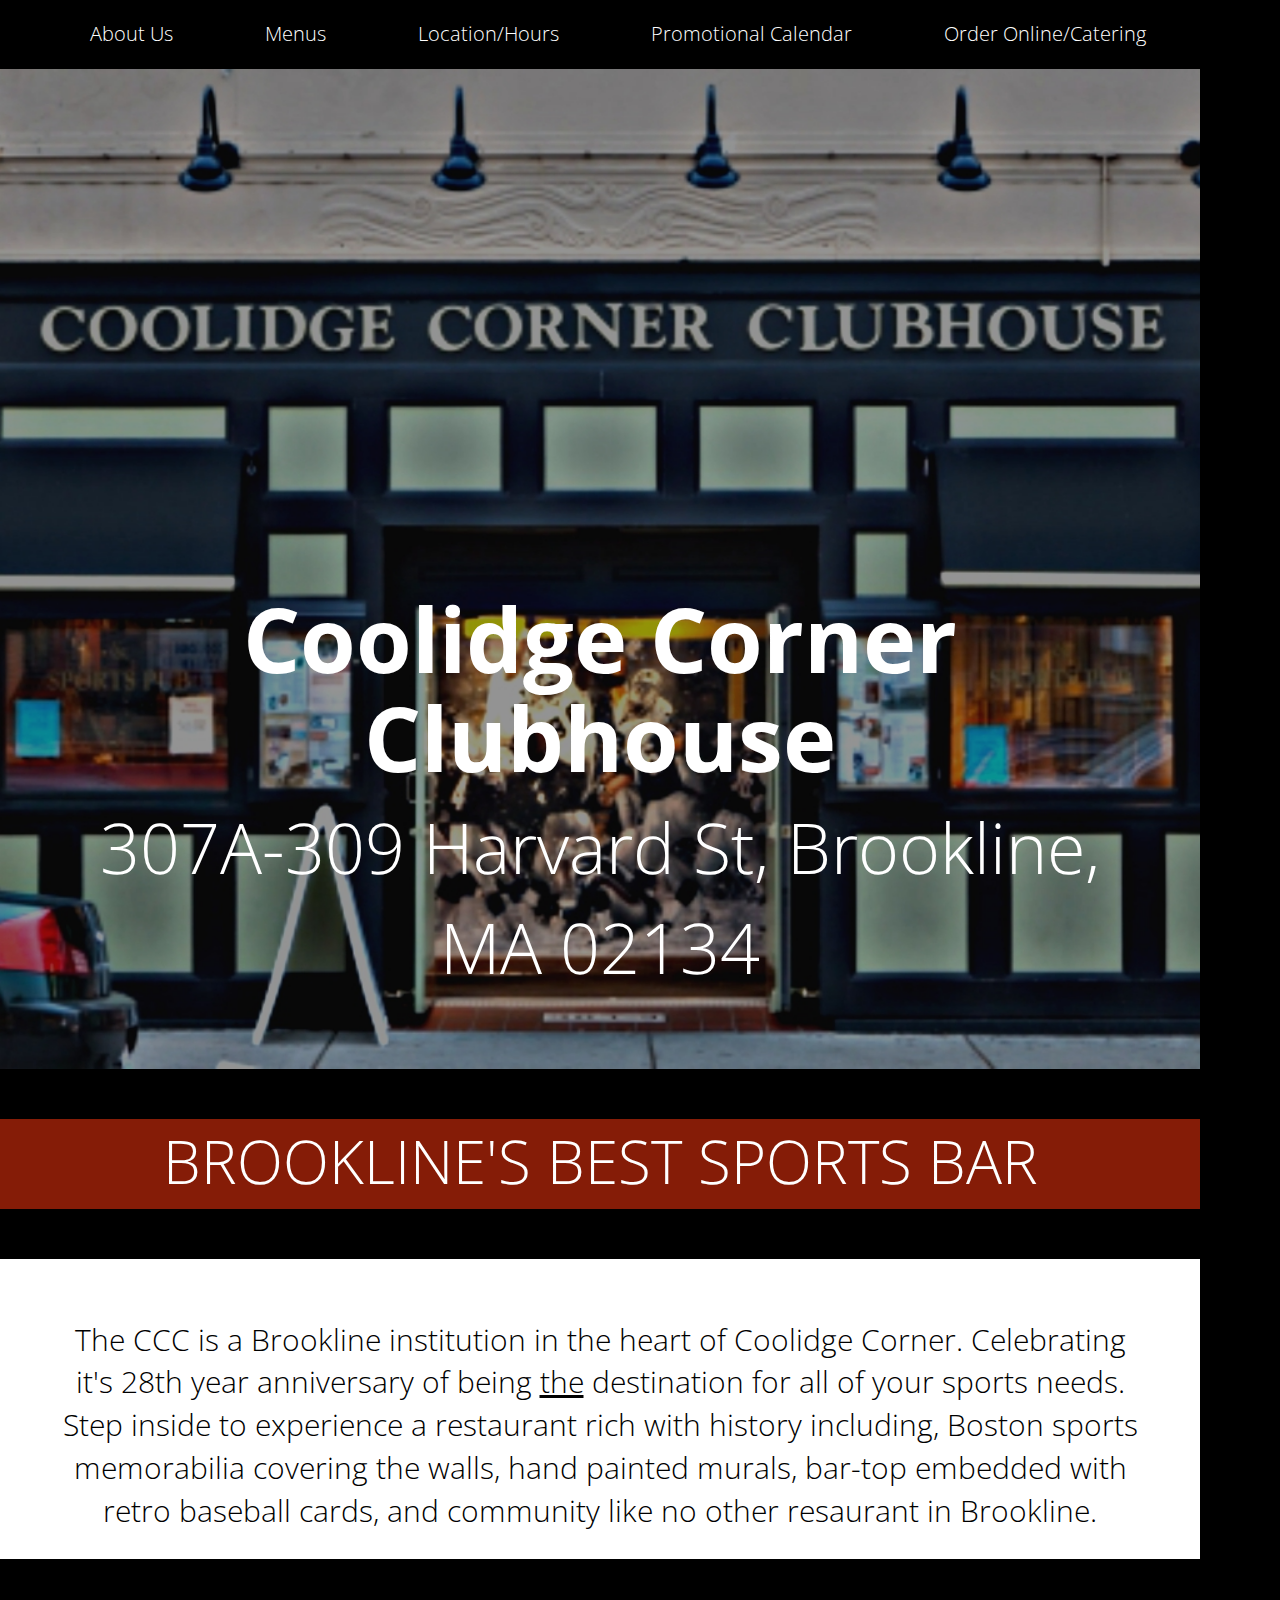
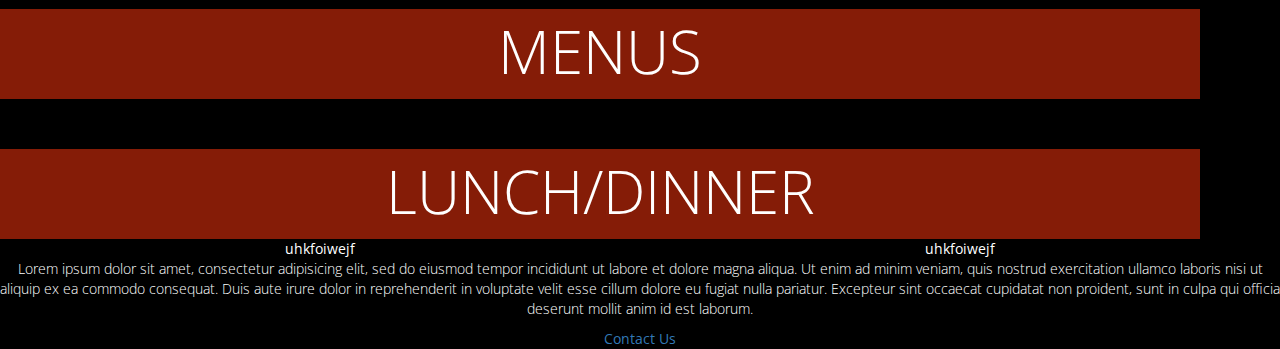
==== unit_3/index.html @ d9b26765 "about us" ====
<!DOCTYPE html>
<html>
<head>

<title>Coolidge Corner Clubhouse</title>

<link rel="stylesheet" type="text/css" href="css/bootstrap-theme.css">

<link rel="stylesheet" type="text/css" href="css/bootstrap.css">

<link rel="stylesheet" type="text/css" href="css/style.css">

<link href="https://fonts.googleapis.com/css?family=Open+Sans+Condensed:300,300i,700" rel="stylesheet">


</head>

<body>

<section class="nav">
 <nav>
 	<div class="">
 		<a href="#menu"></a>
 	</div>

 	<div></div>

 	<div></div>

 	<ul class="nav nav-pills">
	<li>About Us</li>
	<li>Menus</li>
	<li>Location/Hours</li>
	<li>Promotional Calendar</li>
	<li>Order Online/Catering</li>
	</ul>

</nav>
</section>

<section class="hero">

	<h1>Coolidge Corner Clubhouse
	</h1>
	<p>307A-309 Harvard St, Brookline, MA 02134</p>

</section>

<section class="spacing"></section>

<section class="slogan">

	<p>BROOKLINE'S BEST SPORTS BAR</p>

	</section>

<section class="spacing"></section>

<section class="aboutus">
	<p>The CCC is a Brookline institution in the heart of Coolidge Corner. Celebrating it's 28th year anniversary of being <u>the</u> destination for all of your sports needs. Step inside to experience a restaurant rich with history including, Boston sports memorabilia covering the walls, hand painted murals, bar-top embedded with retro baseball cards, and community like no other resaurant in Brookline. </p>
</section>

<section class="spacing"></section>

<section class="menutitle">
	<p>MENUS</p>
</section>

<section class="spacing"></section>

<section class="menutitle">
	<p>LUNCH/DINNER</p>
</section>

<section>


	<div class="col-md-6">uhkfoiwejf</div>
	<div class="col-md-6">uhkfoiwejf</div>
</section>

	<section>

	<p>Lorem ipsum dolor sit amet, consectetur adipisicing elit, sed do eiusmod
tempor incididunt ut labore et dolore magna aliqua. Ut enim ad minim veniam,
quis nostrud exercitation ullamco laboris nisi ut aliquip ex ea commodo
consequat. Duis aute irure dolor in reprehenderit in voluptate velit esse
cillum dolore eu fugiat nulla pariatur. Excepteur sint occaecat cupidatat non
proident, sunt in culpa qui officia deserunt mollit anim id est laborum.</p>

</section>

<section>

	<a href="mailto:theccc@verizon.net">Contact Us</a> 

</section>

</body>
</html>
---- unit_3/css/style.css ----
body {

    background-color: #000;
    color: #fff;
    text-align: center;
    font-family: 'Open Sans Condensed', sans-serif;
}

h1 {
	font-weight: 700;
	font-size: 90px;

}

p {
	font-weight: 300;
}

li {
	font-weight: 300;
	font-size: 20px;
	margin: 20px 90px;

}

ul {
	text-align: center;
}

.hero {
	background-image: url("../images/coolidgecorner.jpg");
	background-repeat: no-repeat;
	background-size: cover;
    background-position: top; 
	height: 800px;
	width: 1200px;
	padding: 500px 60px;

}

.hero p {
	font-size: 70px;
}

.spacing {
	background-color: #000;
	height: 50px;
	width: 1200px;
}

.slogan {
	background-color: #851C07;
	height: 90px;
	width: 1200px;
}

.slogan p {
	font-size: 60px;
}

.aboutus {
	background-color: #fff;
	height:300px;
	width: 1200px;
	padding: 60px 60px;
}

.aboutus p {
	font-size: 30px;
	color: #000;
}

.menutitle {
	background-color: #851C07;
	height: 90px;
	width: 1200px;
}

.menutitle p {
	font-size: 60px;
}

.menu {
	background-color: #fff;
	height: 800px;
	width: 1200px;
	padding: 500px 60px;
	font-size: 30px;
}
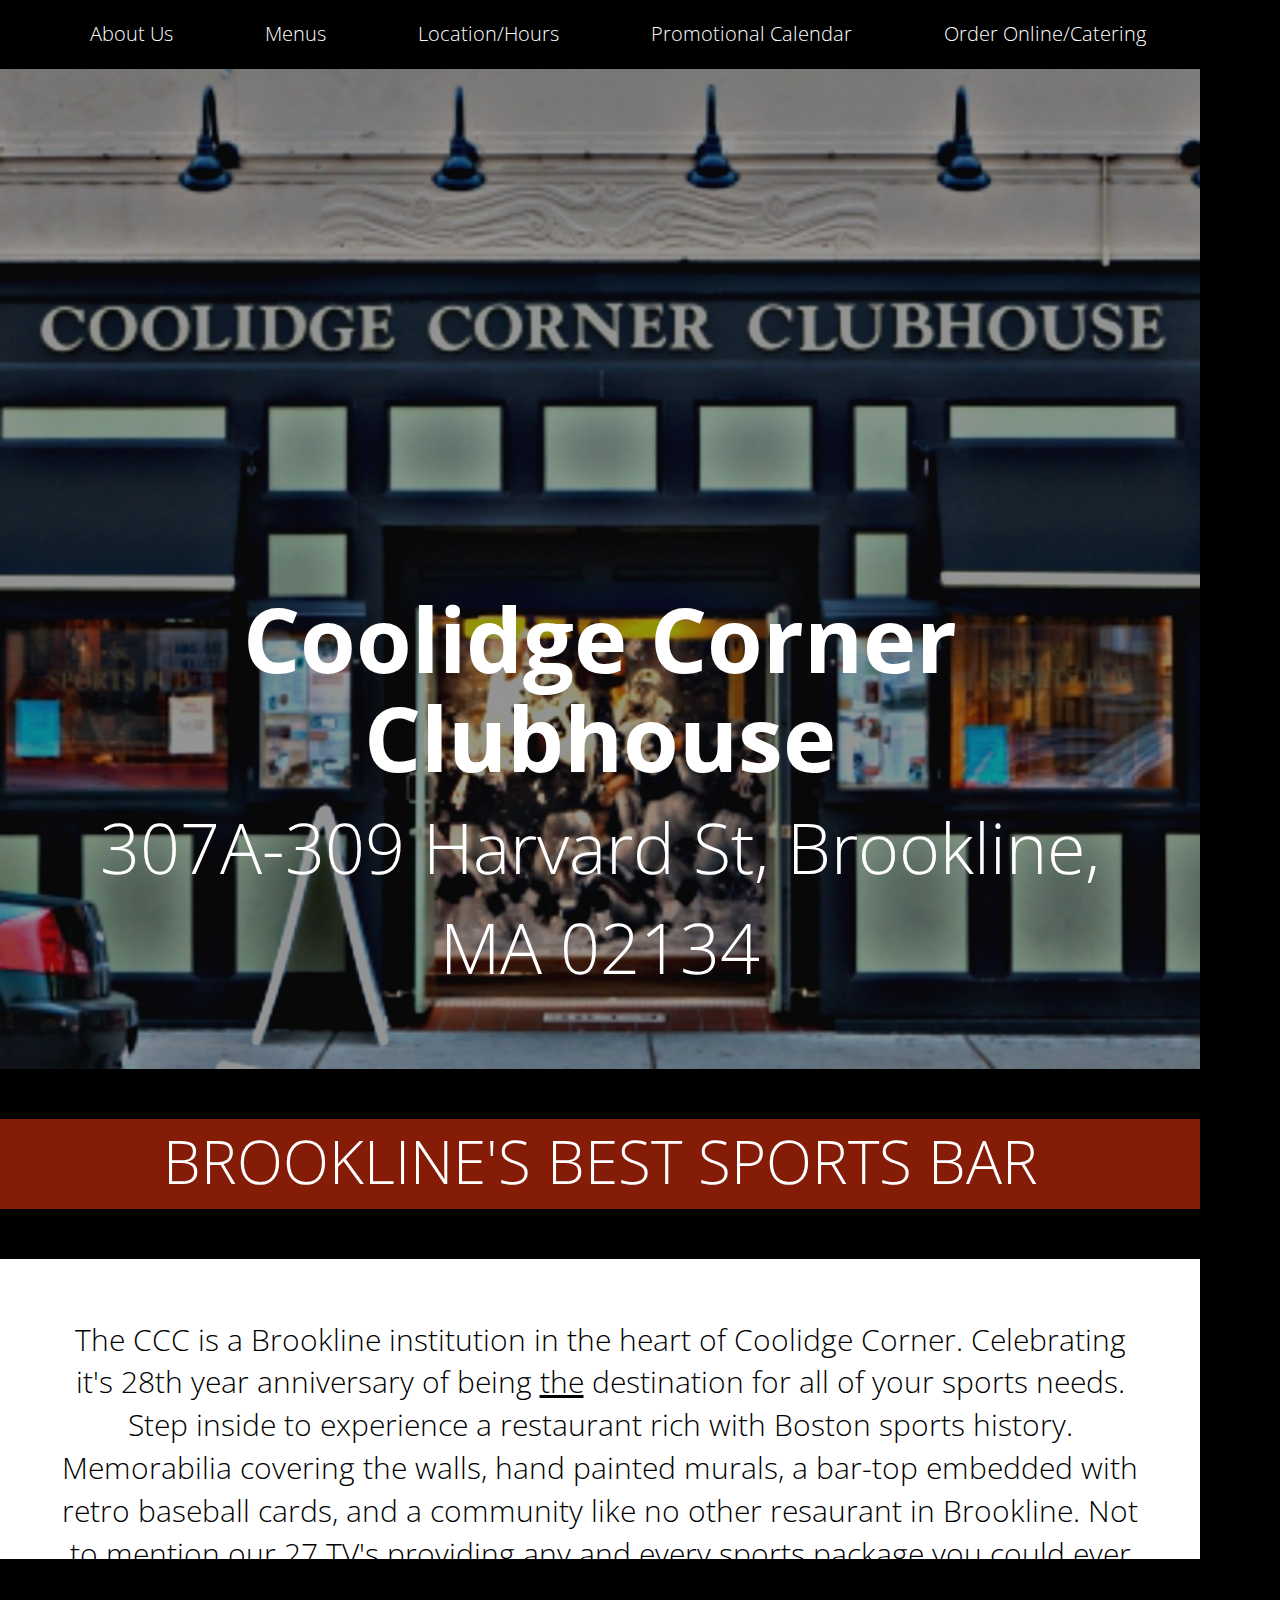
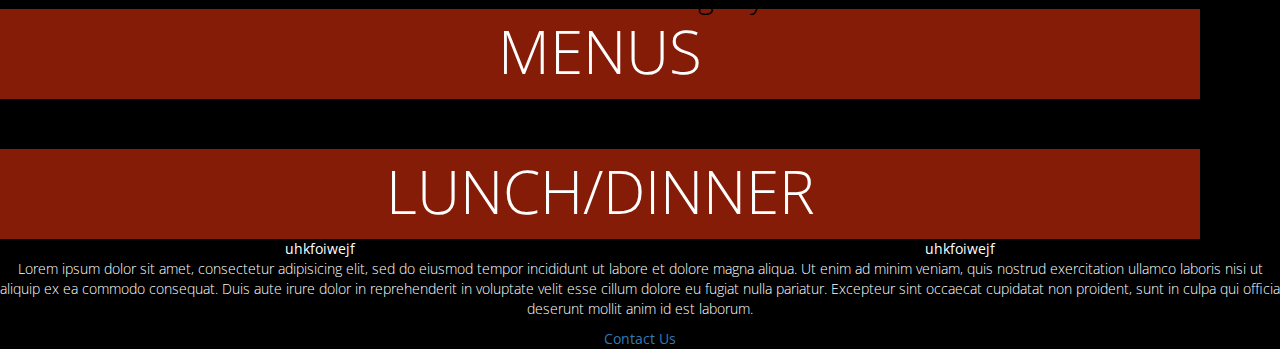
==== commit 682edba6: "ccc about us" ====
--- a/unit_3/index.html
+++ b/unit_3/index.html
@@ -57,7 +57,7 @@
 <section class="spacing"></section>
 
 <section class="aboutus">
-	<p>The CCC is a Brookline institution in the heart of Coolidge Corner. Celebrating it's 28th year anniversary of being <u>the</u> destination for all of your sports needs. Step inside to experience a restaurant rich with history including, Boston sports memorabilia covering the walls, hand painted murals, bar-top embedded with retro baseball cards, and community like no other resaurant in Brookline. </p>
+	<p>The CCC is a Brookline institution in the heart of Coolidge Corner. Celebrating it's 28th year anniversary of being <u>the</u> destination for all of your sports needs. Step inside to experience a restaurant rich with Boston sports history. Memorabilia covering the walls, hand painted murals, a bar-top embedded with retro baseball cards, and a community like no other resaurant in Brookline. Not to mention our 27 TV's providing any and every sports package you could ever need. Not a Boston fan? We've got you covered. </p>
 </section>
 
 <section class="spacing"></section>
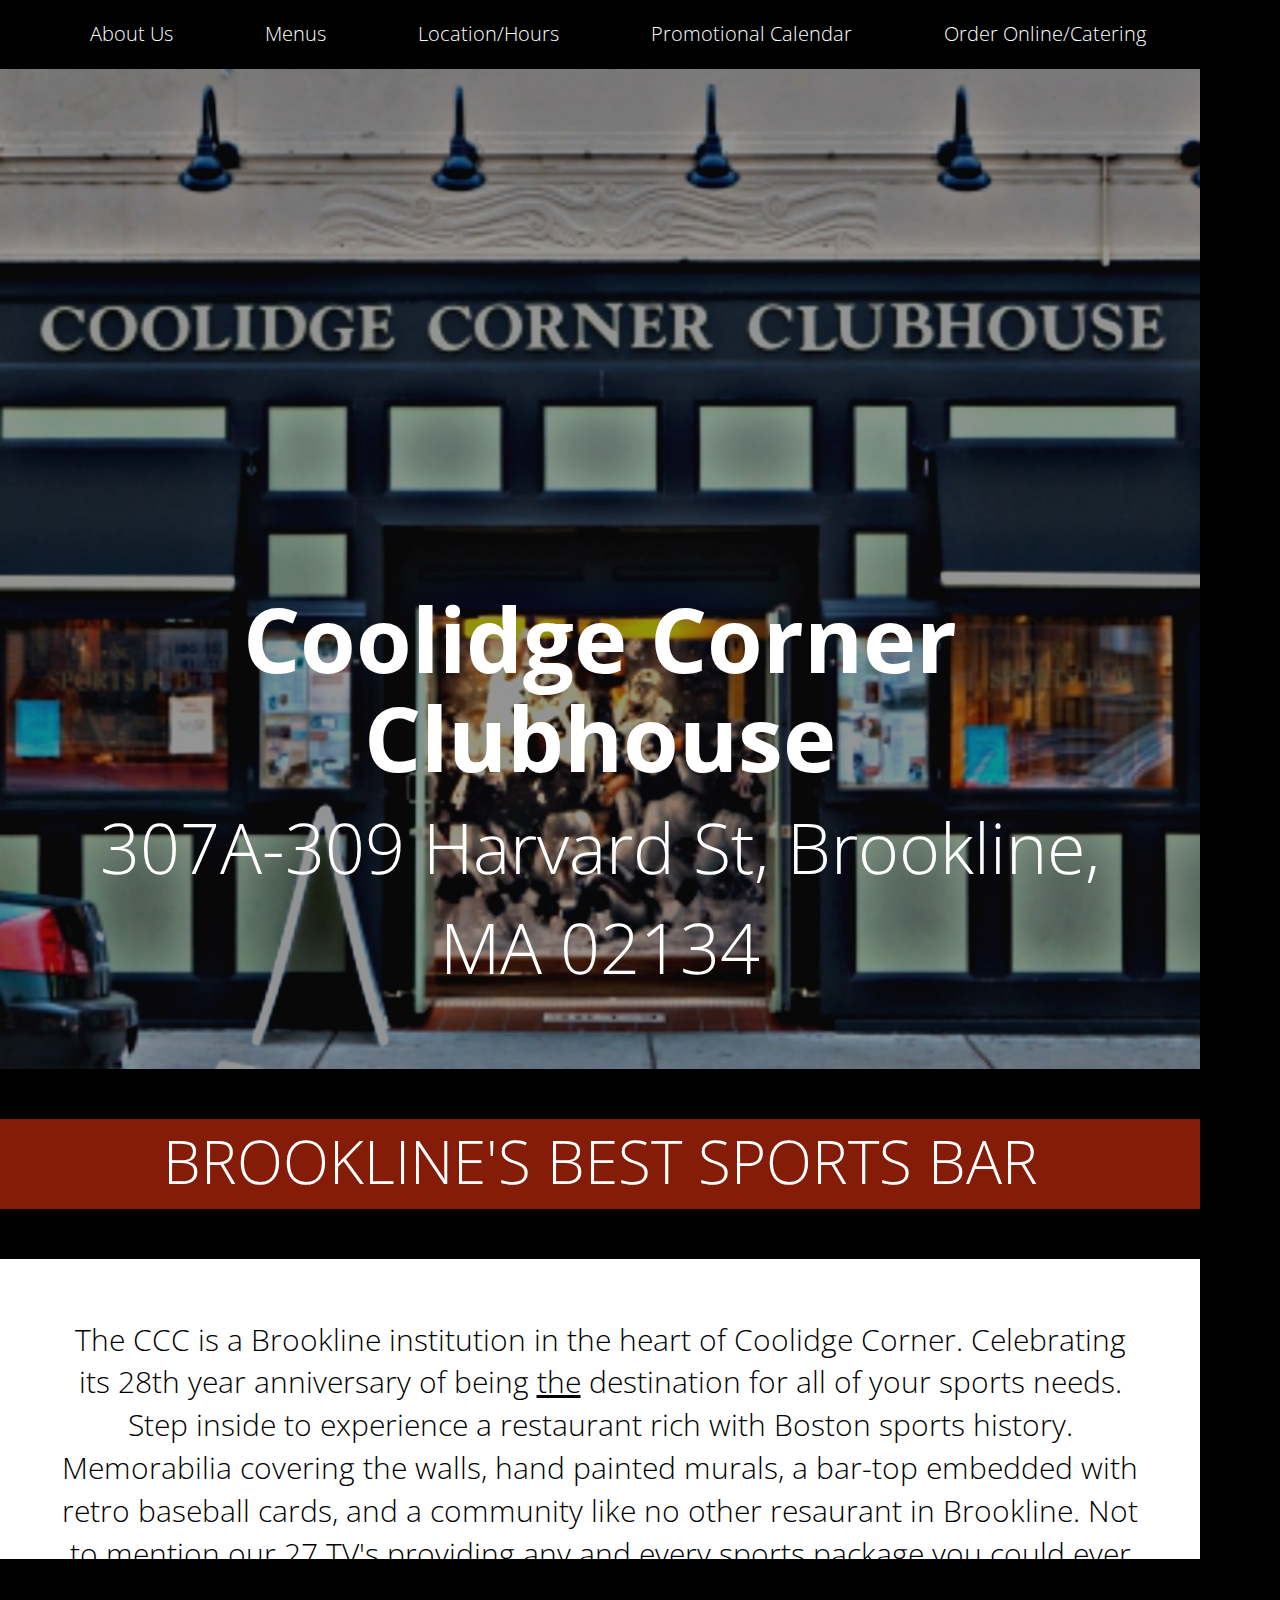
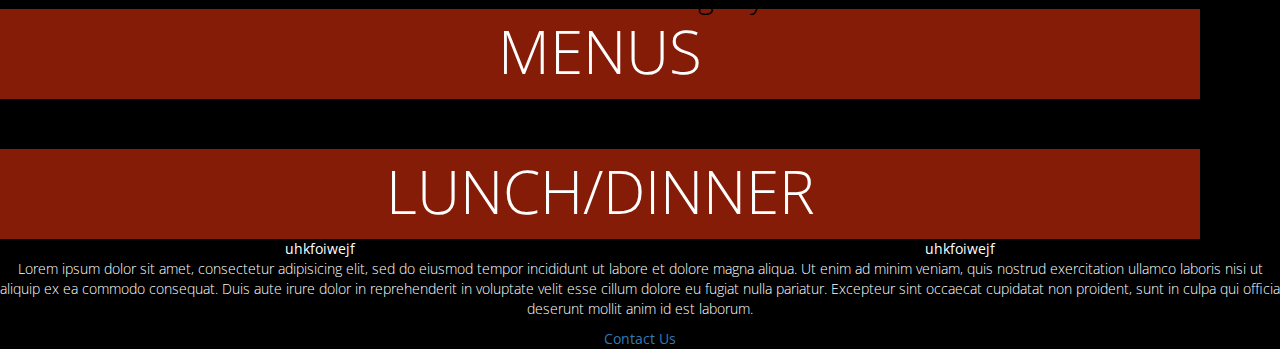
==== commit f2745e23: "ccc about us" ====
--- a/unit_3/index.html
+++ b/unit_3/index.html
@@ -57,7 +57,7 @@
 <section class="spacing"></section>
 
 <section class="aboutus">
-	<p>The CCC is a Brookline institution in the heart of Coolidge Corner. Celebrating it's 28th year anniversary of being <u>the</u> destination for all of your sports needs. Step inside to experience a restaurant rich with Boston sports history. Memorabilia covering the walls, hand painted murals, a bar-top embedded with retro baseball cards, and a community like no other resaurant in Brookline. Not to mention our 27 TV's providing any and every sports package you could ever need. Not a Boston fan? We've got you covered. </p>
+	<p>The CCC is a Brookline institution in the heart of Coolidge Corner. Celebrating its 28th year anniversary of being <u>the</u> destination for all of your sports needs. Step inside to experience a restaurant rich with Boston sports history. Memorabilia covering the walls, hand painted murals, a bar-top embedded with retro baseball cards, and a community like no other resaurant in Brookline. Not to mention our 27 TV's providing any and every sports package you could ever need. Not a Boston fan? We've got you covered. </p>
 </section>
 
 <section class="spacing"></section>
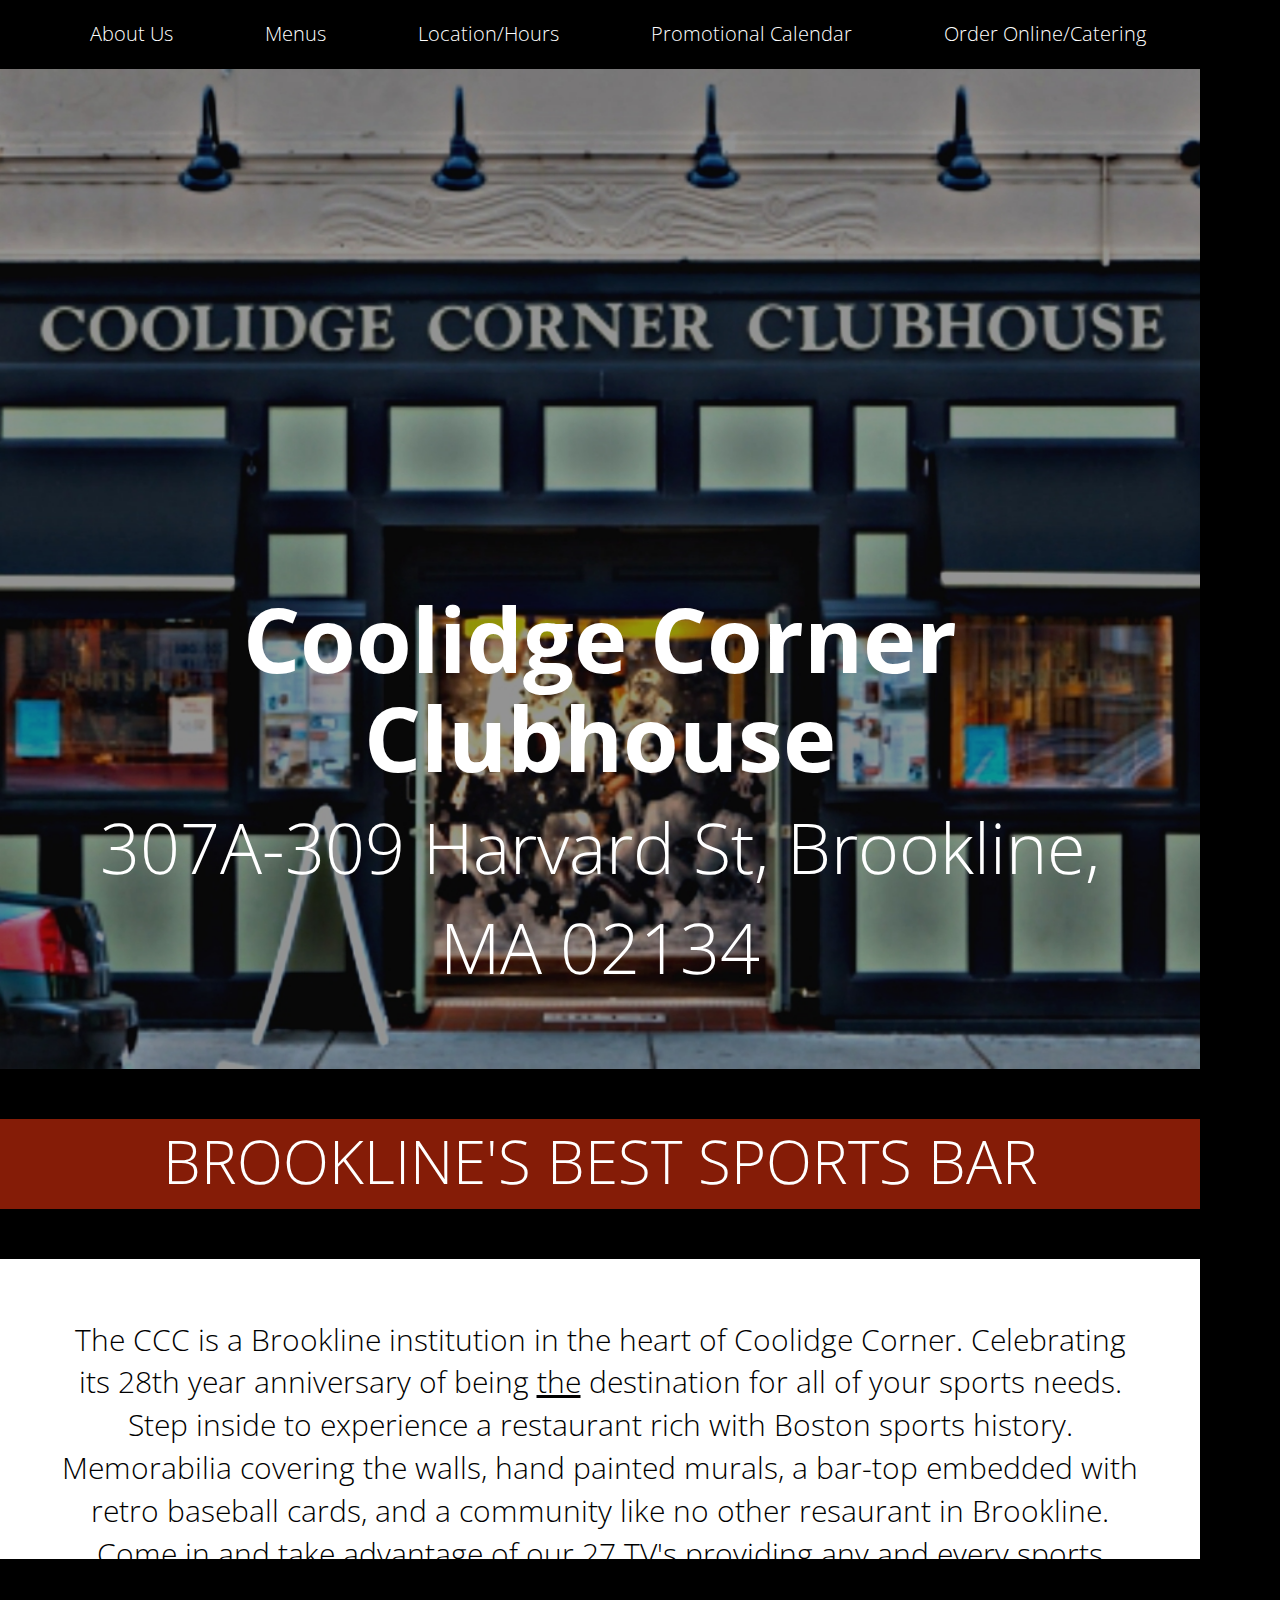
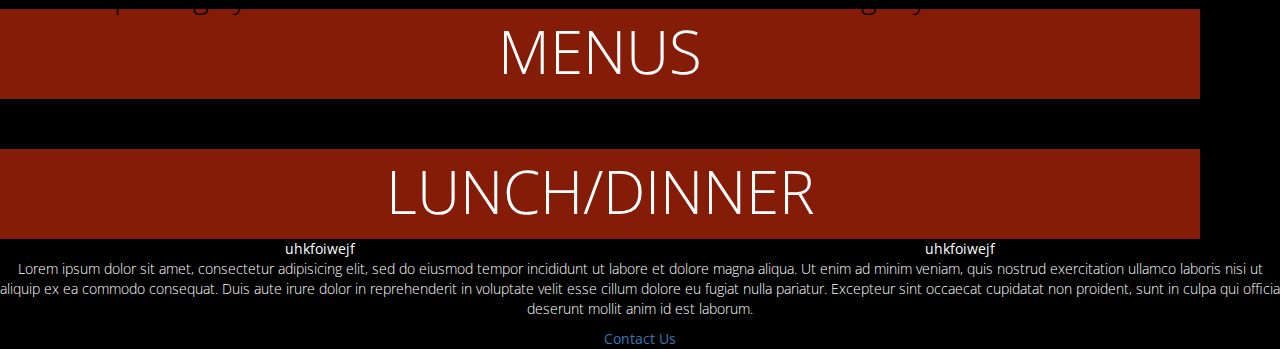
==== commit 7178a836: "about ccc" ====
--- a/unit_3/index.html
+++ b/unit_3/index.html
@@ -57,7 +57,7 @@
 <section class="spacing"></section>
 
 <section class="aboutus">
-	<p>The CCC is a Brookline institution in the heart of Coolidge Corner. Celebrating its 28th year anniversary of being <u>the</u> destination for all of your sports needs. Step inside to experience a restaurant rich with Boston sports history. Memorabilia covering the walls, hand painted murals, a bar-top embedded with retro baseball cards, and a community like no other resaurant in Brookline. Not to mention our 27 TV's providing any and every sports package you could ever need. Not a Boston fan? We've got you covered. </p>
+	<p>The CCC is a Brookline institution in the heart of Coolidge Corner. Celebrating its 28th year anniversary of being <u>the</u> destination for all of your sports needs. Step inside to experience a restaurant rich with Boston sports history. Memorabilia covering the walls, hand painted murals, a bar-top embedded with retro baseball cards, and a community like no other resaurant in Brookline. Come in and take advantage of our 27 TV's providing any and every sports package you could ever need. Not a Boston fan? We've got you covered. </p>
 </section>
 
 <section class="spacing"></section>
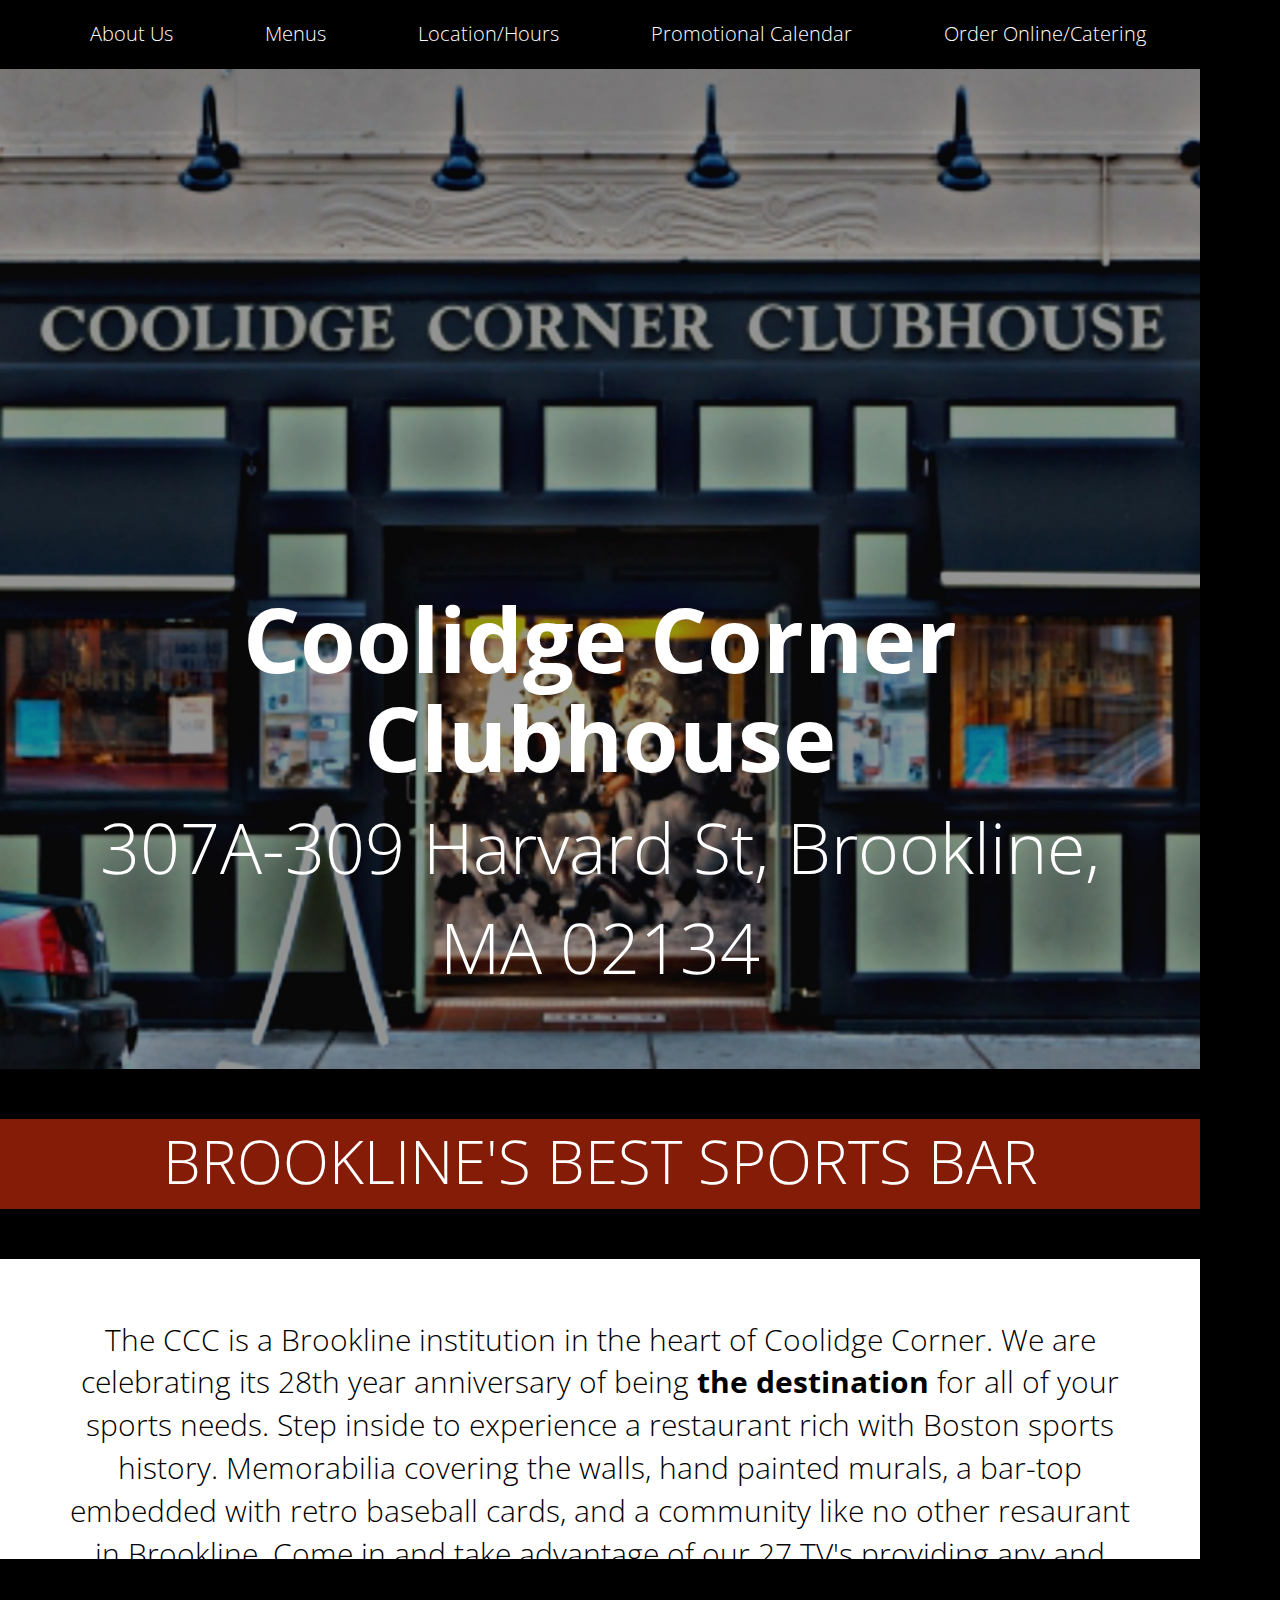
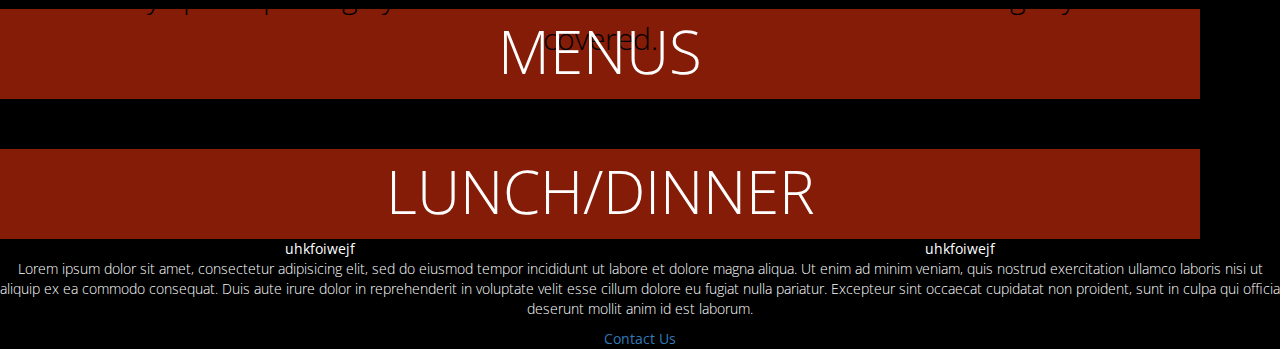
==== commit 3270ec49: "about ccc" ====
--- a/unit_3/index.html
+++ b/unit_3/index.html
@@ -57,7 +57,7 @@
 <section class="spacing"></section>
 
 <section class="aboutus">
-	<p>The CCC is a Brookline institution in the heart of Coolidge Corner. Celebrating its 28th year anniversary of being <u>the</u> destination for all of your sports needs. Step inside to experience a restaurant rich with Boston sports history. Memorabilia covering the walls, hand painted murals, a bar-top embedded with retro baseball cards, and a community like no other resaurant in Brookline. Come in and take advantage of our 27 TV's providing any and every sports package you could ever need. Not a Boston fan? We've got you covered. </p>
+	<p>The CCC is a Brookline institution in the heart of Coolidge Corner. We are celebrating its 28th year anniversary of being <strong>the destination</strong> for all of your sports needs. Step inside to experience a restaurant rich with Boston sports history. Memorabilia covering the walls, hand painted murals, a bar-top embedded with retro baseball cards, and a community like no other resaurant in Brookline. Come in and take advantage of our 27 TV's providing any and every sports package you could ever need. Not a Boston fan? We've got you covered. </p>
 </section>
 
 <section class="spacing"></section>
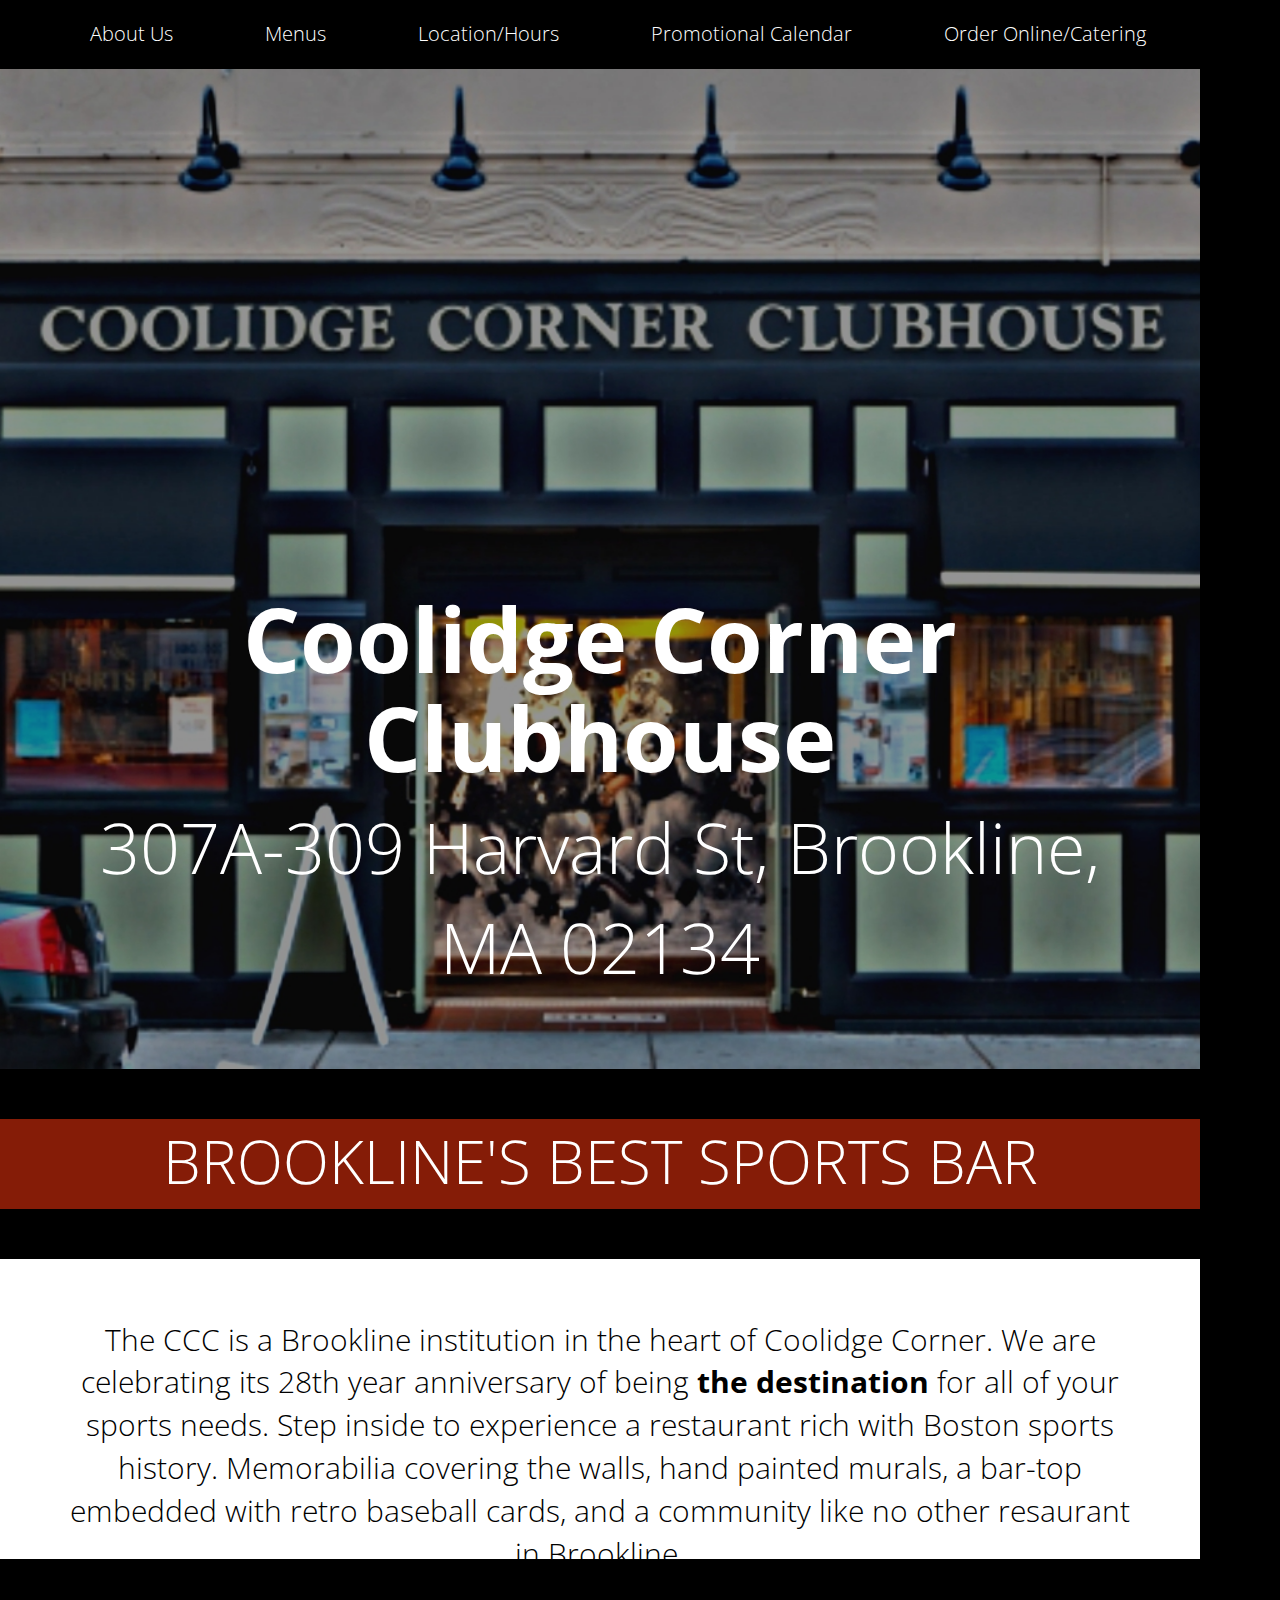
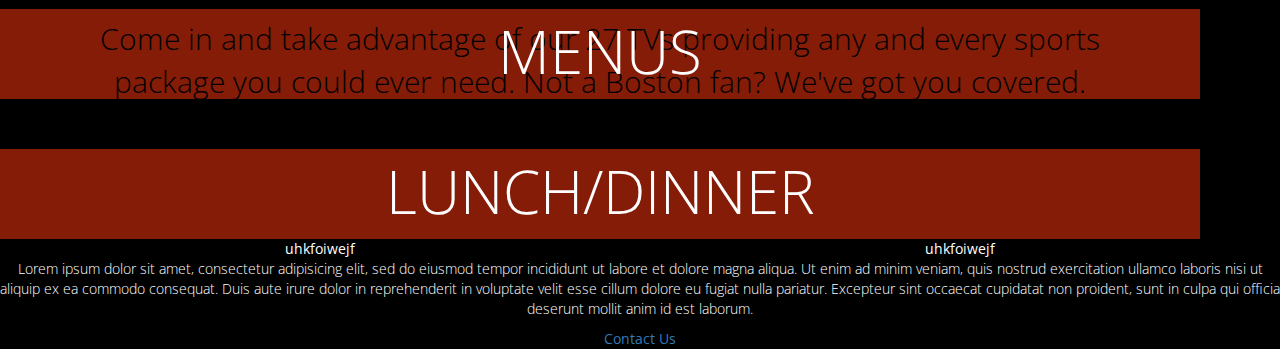
==== commit 5ce3f4d3: "about ccc" ====
--- a/unit_3/index.html
+++ b/unit_3/index.html
@@ -57,7 +57,9 @@
 <section class="spacing"></section>
 
 <section class="aboutus">
-	<p>The CCC is a Brookline institution in the heart of Coolidge Corner. We are celebrating its 28th year anniversary of being <strong>the destination</strong> for all of your sports needs. Step inside to experience a restaurant rich with Boston sports history. Memorabilia covering the walls, hand painted murals, a bar-top embedded with retro baseball cards, and a community like no other resaurant in Brookline. Come in and take advantage of our 27 TV's providing any and every sports package you could ever need. Not a Boston fan? We've got you covered. </p>
+	<p>The CCC is a Brookline institution in the heart of Coolidge Corner. We are celebrating its 28th year anniversary of being <strong>the destination</strong> for all of your sports needs. Step inside to experience a restaurant rich with Boston sports history. Memorabilia covering the walls, hand painted murals, a bar-top embedded with retro baseball cards, and a community like no other resaurant in Brookline.
+<br><br>
+	Come in and take advantage of our 27 TVs providing any and every sports package you could ever need. Not a Boston fan? We've got you covered. </p>
 </section>
 
 <section class="spacing"></section>
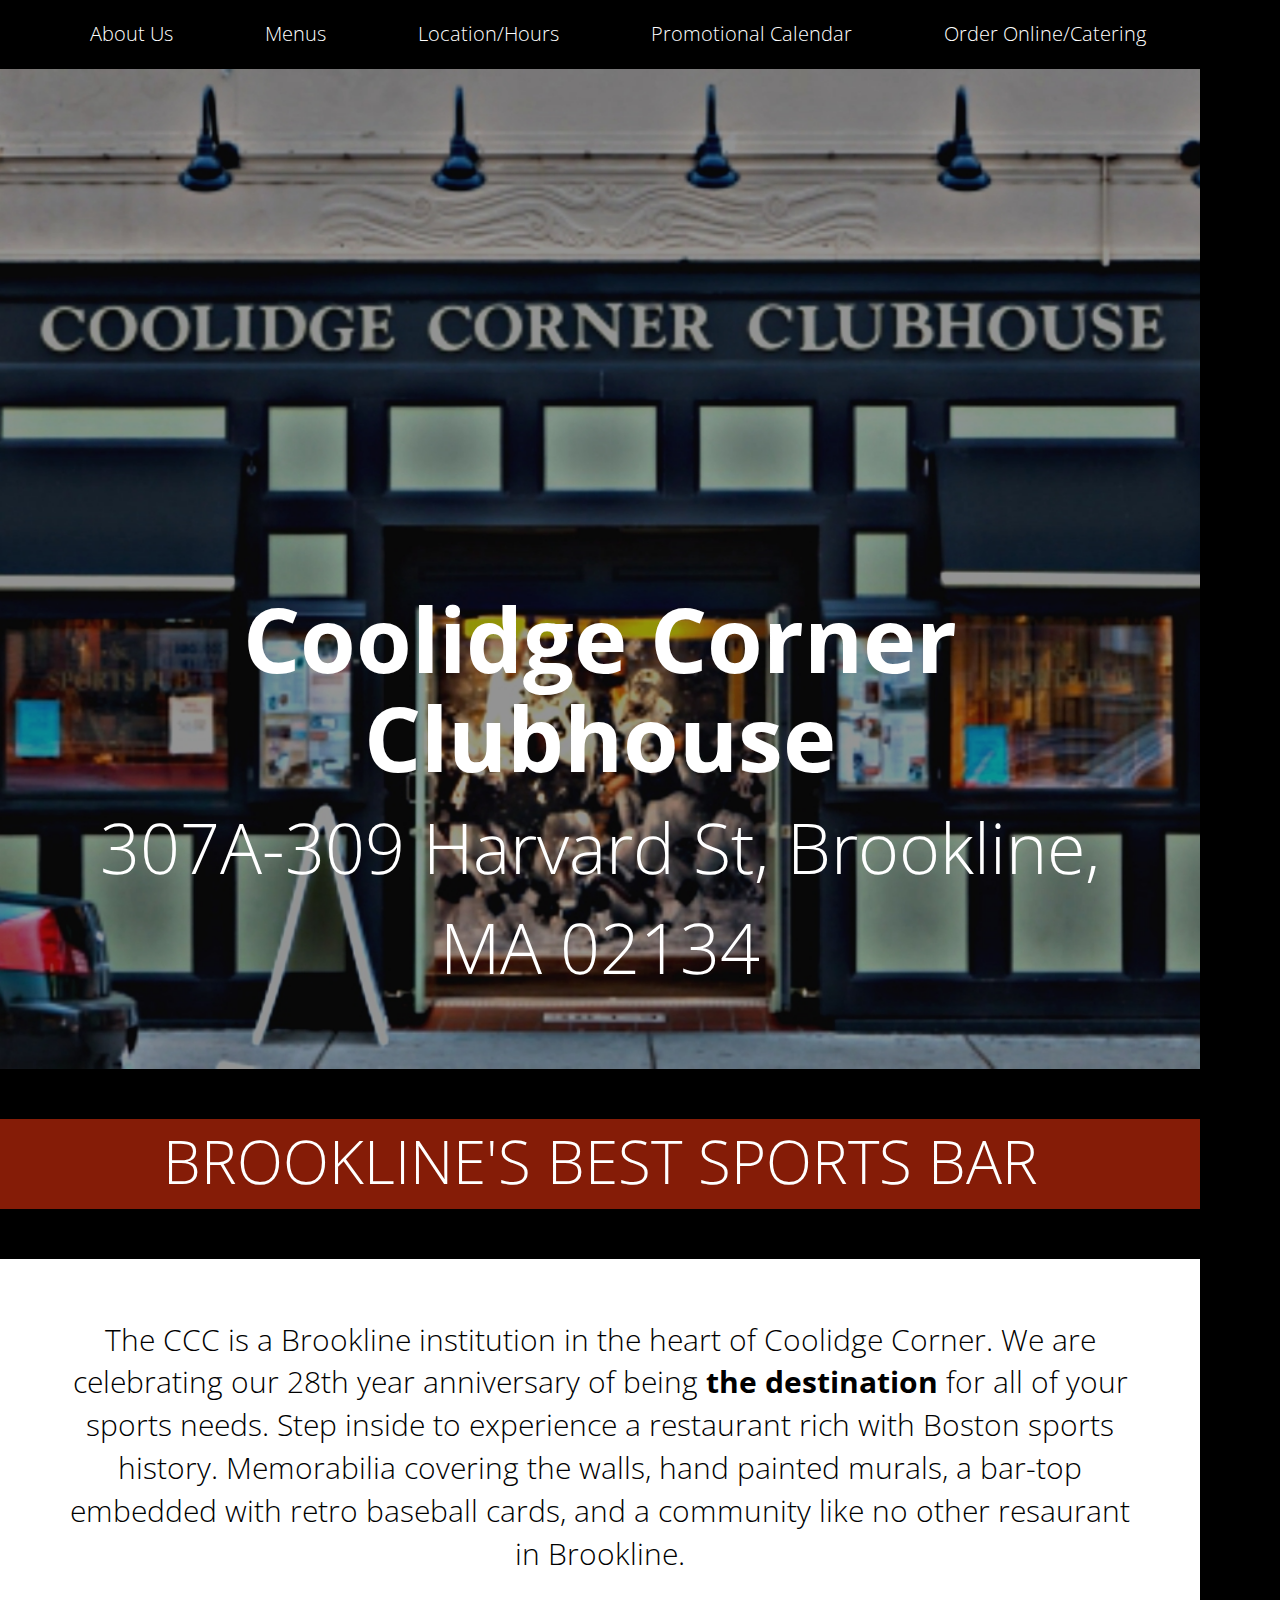
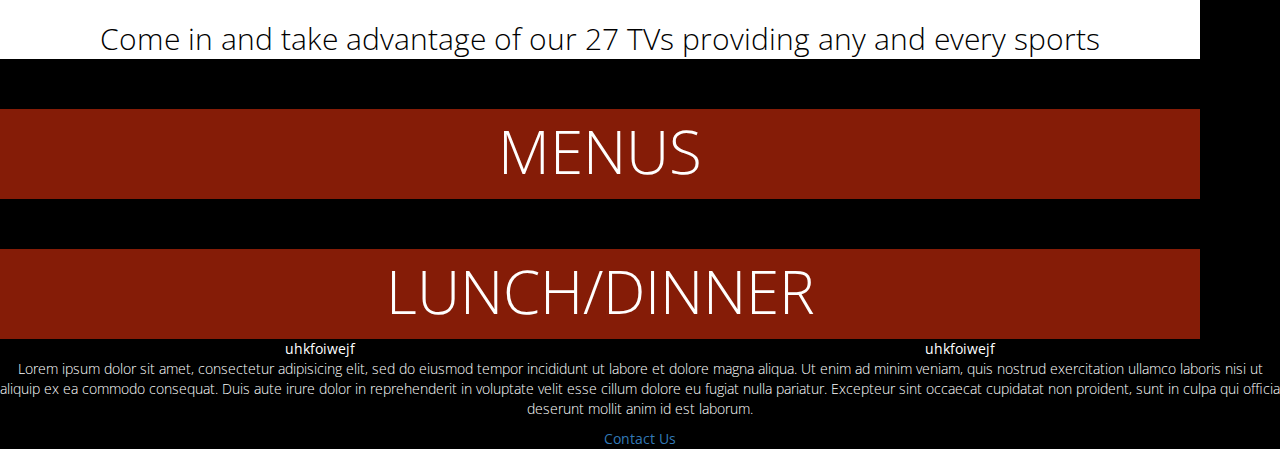
==== commit 670931c9: "about us ccc" ====
--- a/unit_3/index.html
+++ b/unit_3/index.html
@@ -57,7 +57,7 @@
 <section class="spacing"></section>
 
 <section class="aboutus">
-	<p>The CCC is a Brookline institution in the heart of Coolidge Corner. We are celebrating its 28th year anniversary of being <strong>the destination</strong> for all of your sports needs. Step inside to experience a restaurant rich with Boston sports history. Memorabilia covering the walls, hand painted murals, a bar-top embedded with retro baseball cards, and a community like no other resaurant in Brookline.
+	<p>The CCC is a Brookline institution in the heart of Coolidge Corner. We are celebrating our 28th year anniversary of being <strong>the destination</strong> for all of your sports needs. Step inside to experience a restaurant rich with Boston sports history. Memorabilia covering the walls, hand painted murals, a bar-top embedded with retro baseball cards, and a community like no other resaurant in Brookline.
 <br><br>
 	Come in and take advantage of our 27 TVs providing any and every sports package you could ever need. Not a Boston fan? We've got you covered. </p>
 </section>
--- a/unit_3/css/style.css
+++ b/unit_3/css/style.css
@@ -60,7 +60,7 @@
 
 .aboutus {
 	background-color: #fff;
-	height:300px;
+	height:400px;
 	width: 1200px;
 	padding: 60px 60px;
 }
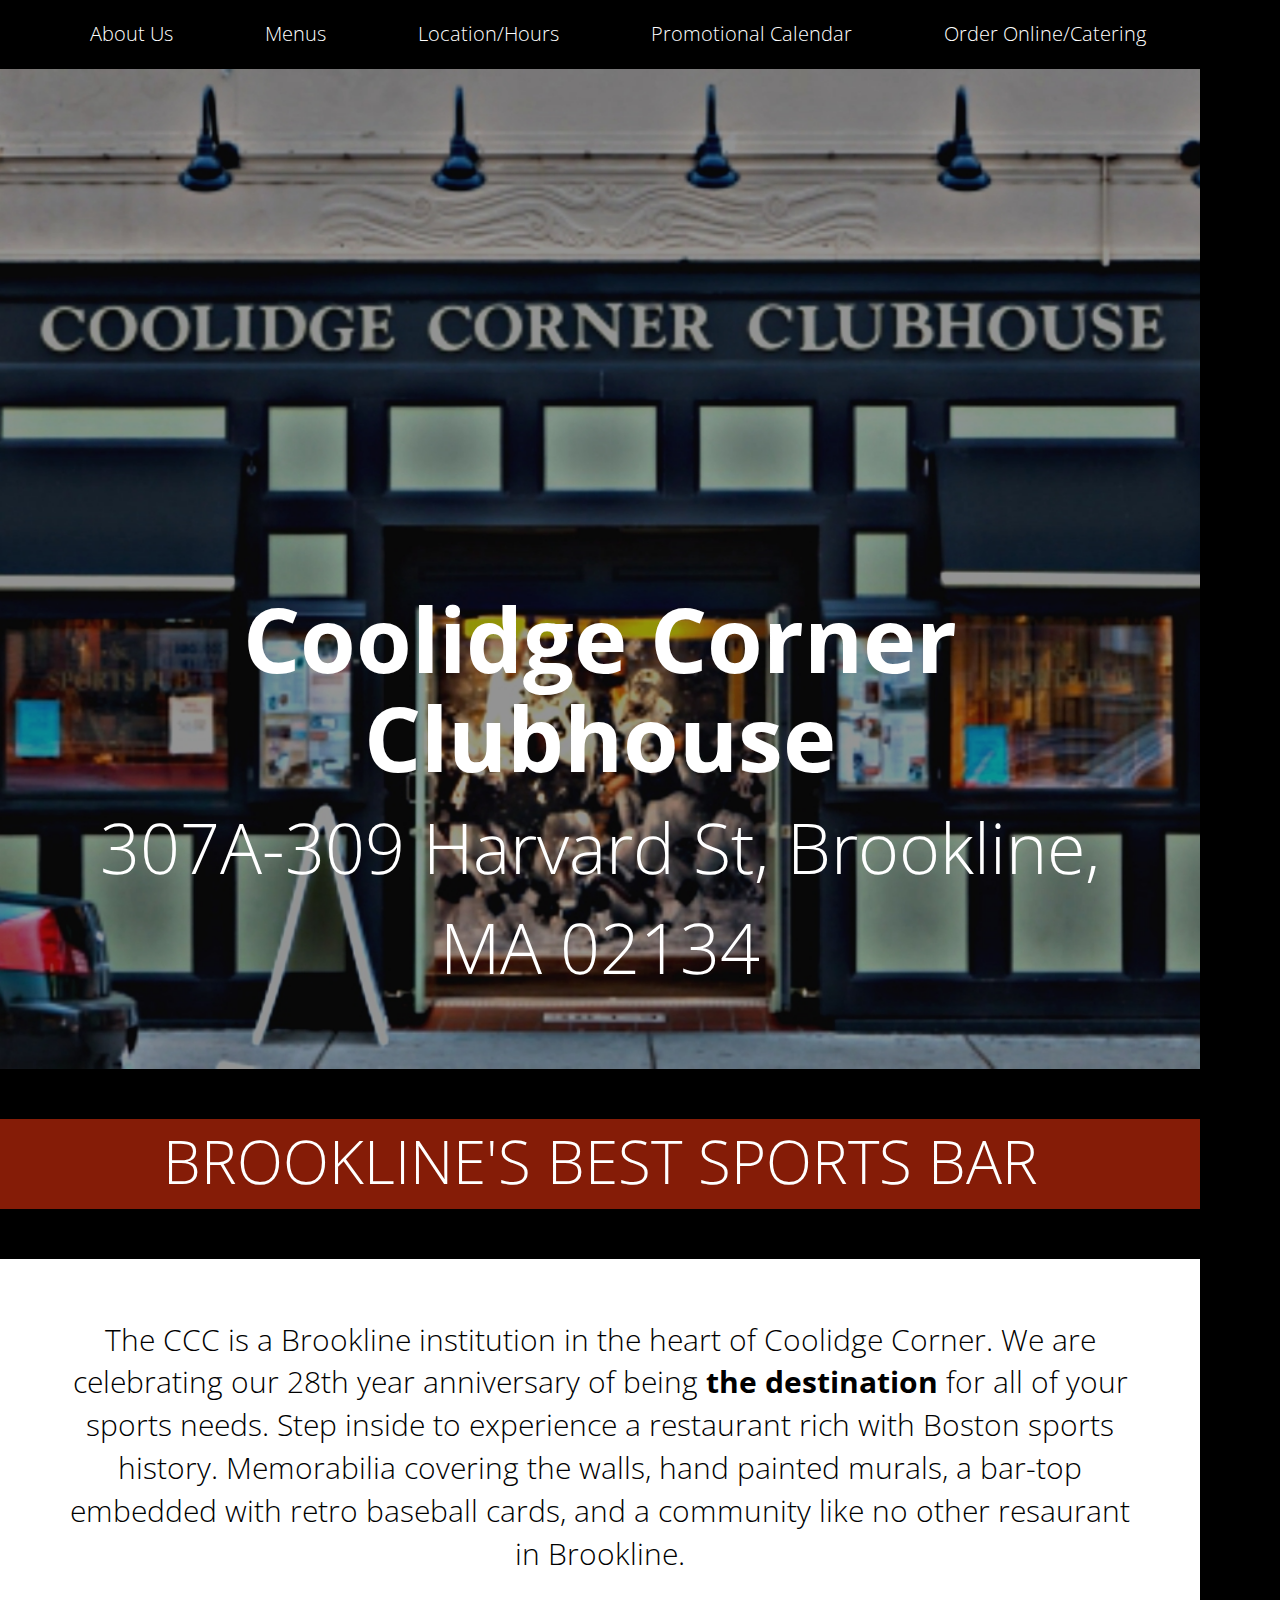
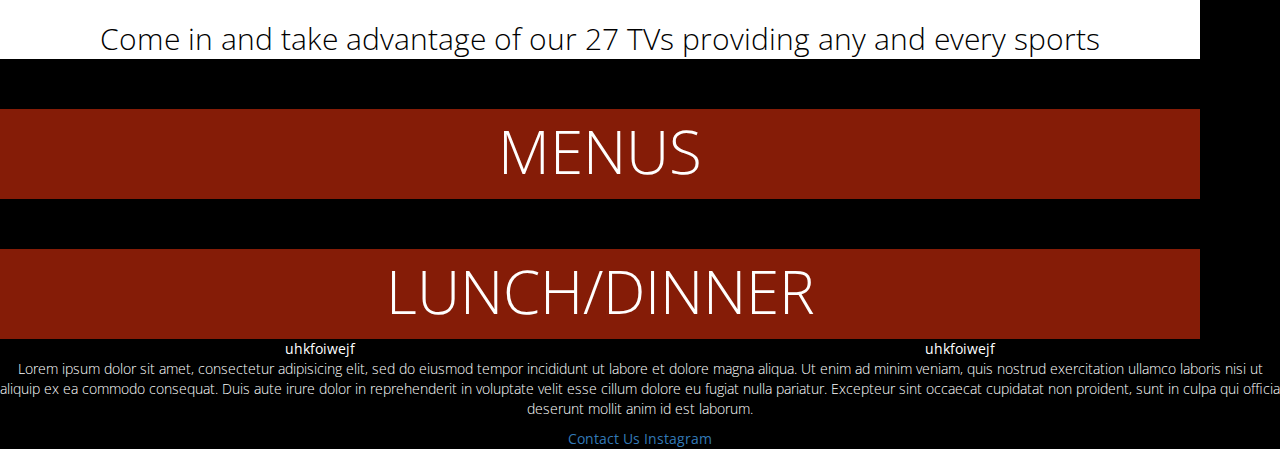
==== commit 03543a51: "instagram link" ====
--- a/unit_3/index.html
+++ b/unit_3/index.html
@@ -94,7 +94,7 @@
 
 <section>
 
-	<a href="mailto:theccc@verizon.net">Contact Us</a> 
+	<a href="mailto:theccc@verizon.net">Contact Us</a> <a href="https://www.instagram.com/coolidgecornerclubhouse/?hl=en">Instagram</a> 
 
 </section>
 
